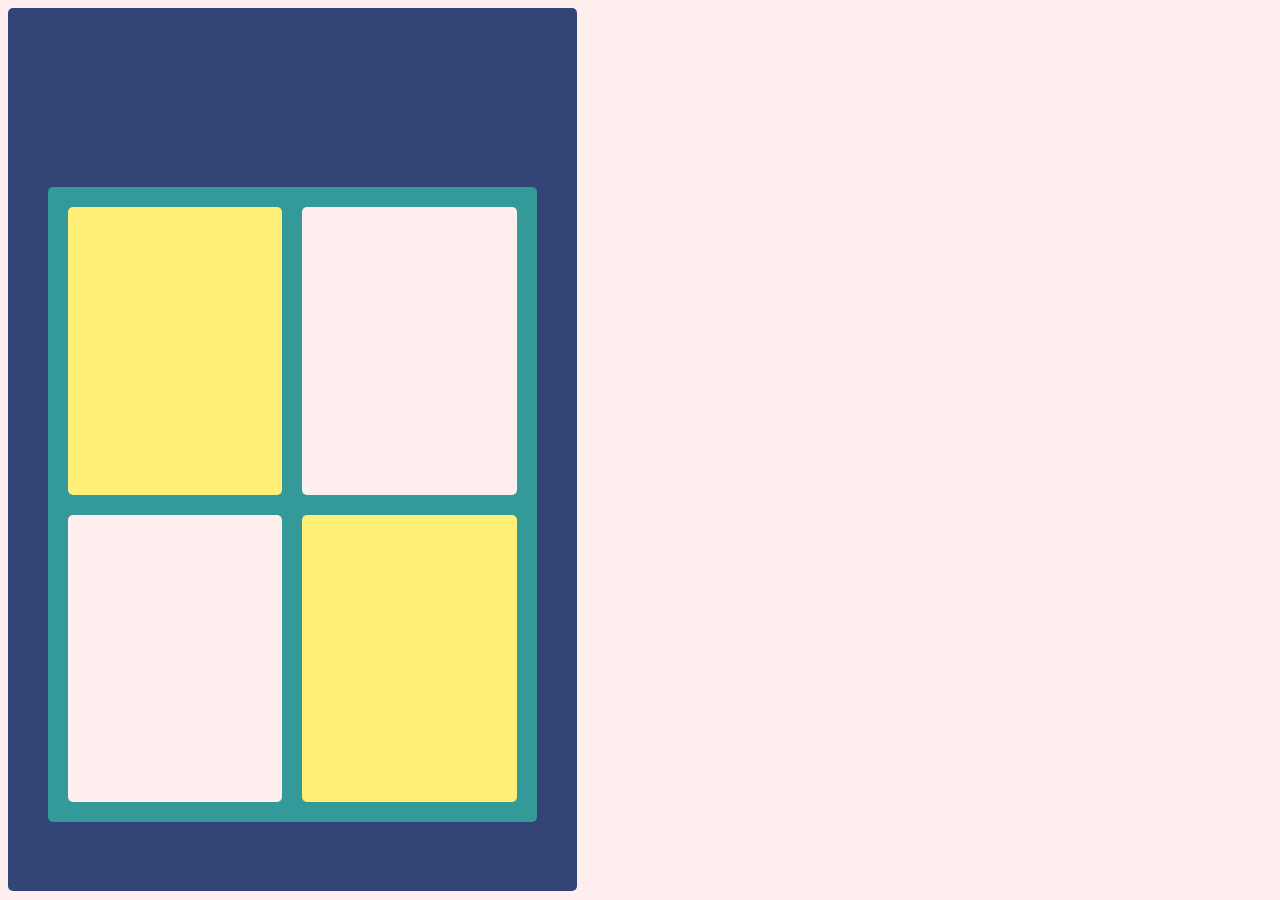
==== Untitled-1.html @ bcc7460c "initial commit" ====
<html>
    <head>
        <title>Hydration Concentration</title>
        <link rel="stylesheet" href="style.css">
    </head>
    <body>
        <nav>
        <header>
        </header>
        <aside>
            <table>
                <tr>
                    <td>
                    </td>
                    <td id="td2">
                    </td>
                </tr>
                <tr>
                    <td id="td2">
                    </td>
                    <td>
                    </td>
                </tr>
            </table>
        </aside>
        </nav>
        <article>
        </article>

    </body>
</html>
---- style.css ----
body
{
    background-color:#fee;
}
header
{
    height:15%;
    width:100%;
    background-color:#347;
    margin-bottom:2%;
    border-radius: 5px;
}
nav
{
    height:97%;
    width:43%;
    padding:1%;
    background-color:#347;
    border-radius: 5px;
    float: left;
}
article
{
    height: 83%;
    width: 54%;
    margin-left:46%;
    background-color:#fee;
    border-radius: 5px;
    overflow:auto;
    
}
aside
{
    height: 74%;
    width: 90%;
    background-color:#347;
    padding:5%;
    border-radius: 5px;
    overflow:auto;
}
table
{
    width:100%;
    height:100%;
    background-color:#399;
    border-radius:5px;
    border-spacing:20px;
}
td
{
    background-color:#fe7;
    border-radius:5px;
}
#td2
{
    background-color:#fee;
    border-radius:5px;
}
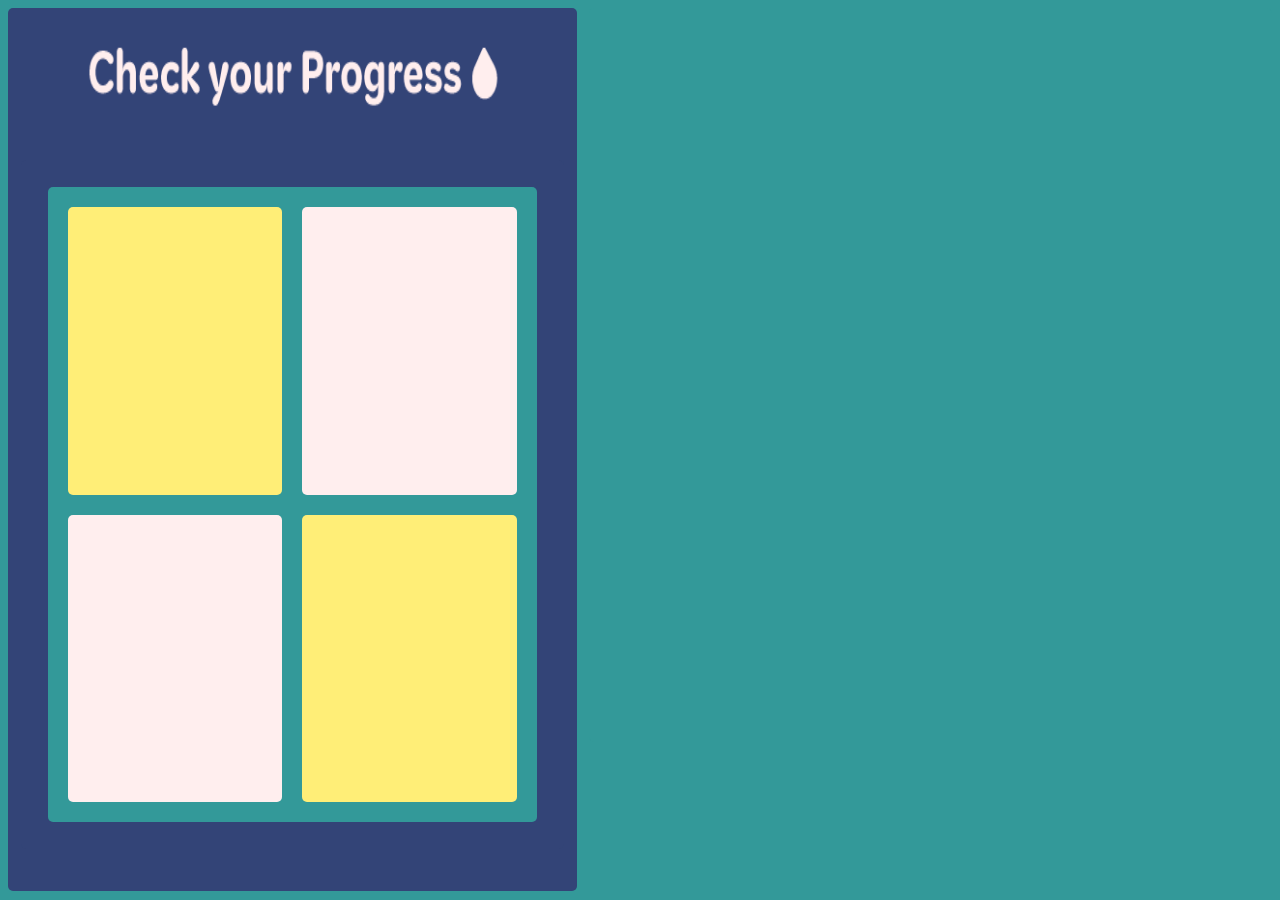
==== commit cfb37145: "header text img" ====
--- a/Untitled-1.html
+++ b/Untitled-1.html
@@ -6,6 +6,8 @@
     <body>
         <nav>
         <header>
+            <img draggable = "false" id = "header" src = "assets/Untitled-1.png">
+        </img>
         </header>
         <aside>
             <table>
--- a/style.css
+++ b/style.css
@@ -1,12 +1,11 @@
 body
 {
-    background-color:#fee;
+    background-color:#399;
 }
 header
 {
     height:15%;
     width:100%;
-    background-color:#347;
     margin-bottom:2%;
     border-radius: 5px;
 }
@@ -19,12 +18,22 @@
     border-radius: 5px;
     float: left;
 }
+#header
+{
+    width:80%;
+    height:50%;
+    margin-top:4%;
+    margin-bottom:5%;
+    margin-left:10%;
+    margin-right:10%;
+    
+}
 article
 {
     height: 83%;
     width: 54%;
     margin-left:46%;
-    background-color:#fee;
+    background-color:#399;
     border-radius: 5px;
     overflow:auto;
     
